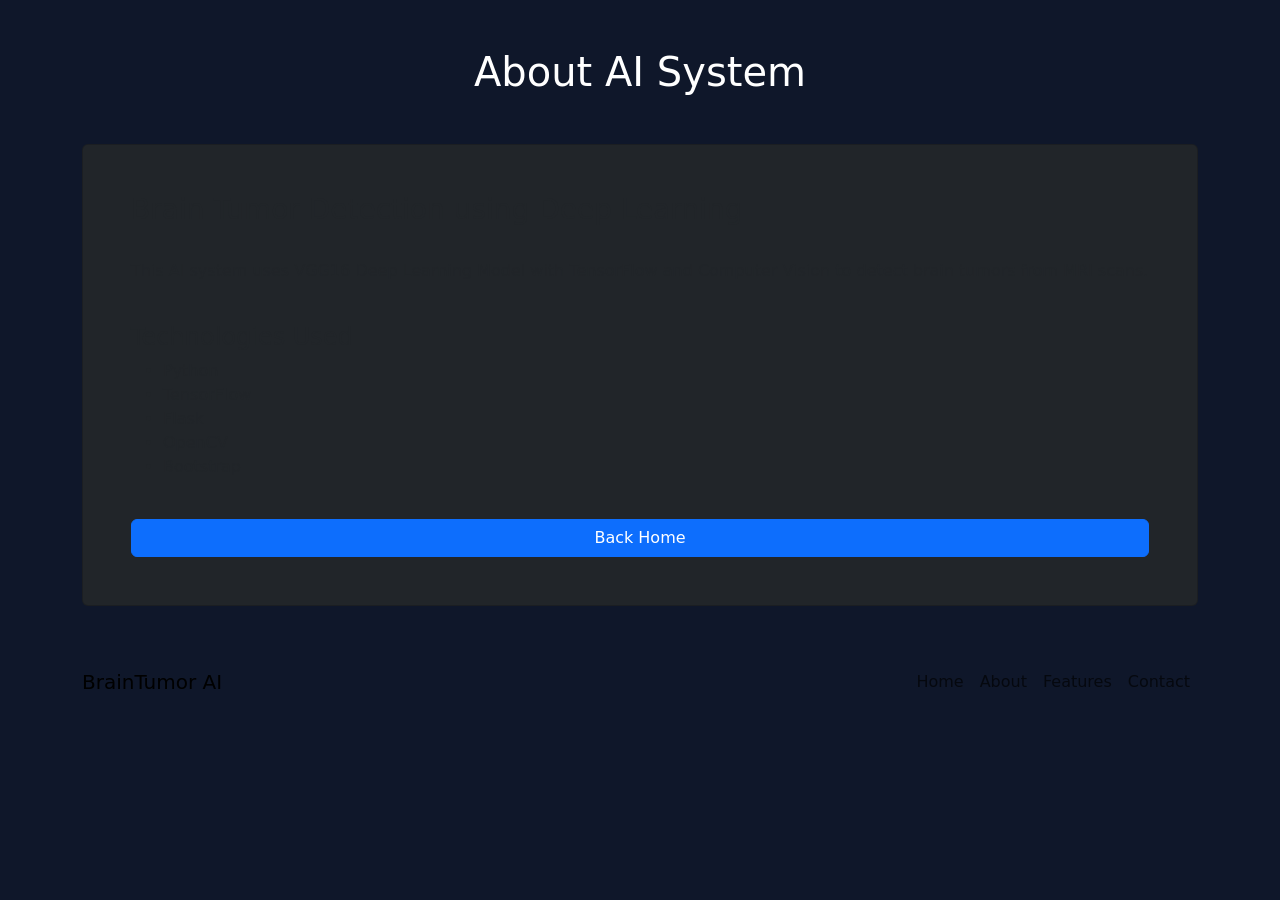
==== backend/templates/about.html @ f42ee186 "Initial Brain Tumor AI Project" ====
<!DOCTYPE html>
<html lang="en">

<head>

    <meta charset="UTF-8">

    <meta name="viewport"
          content="width=device-width, initial-scale=1.0">

    <title>About - Brain Tumor AI</title>
    <link href="https://fonts.googleapis.com/css2?family=Poppins:wght@300;400;500;600;700&display=swap"
      rel="stylesheet">
    <link href="https://cdn.jsdelivr.net/npm/bootstrap@5.3.3/dist/css/bootstrap.min.css"
          rel="stylesheet">
    <link rel="stylesheet"
      href="{{ url_for('static', filename='css/style.css') }}">

</head>

<body style="background:#0f172a; color:white;">

<div class="container py-5">

    <h1 class="text-center mb-5">
        About AI System
    </h1>

    <div class="card bg-dark p-5">

        <h3>
            Brain Tumor Detection using Deep Learning
        </h3>

        <p class="mt-4">

            This AI system uses VGG16 Deep Learning Model
            with TensorFlow and Computer Vision to detect
            brain tumors from MRI scans.

        </p>

        <h4 class="mt-4">
            Technologies Used
        </h4>

        <ul>

            <li>Python</li>

            <li>TensorFlow</li>

            <li>Flask</li>

            <li>OpenCV</li>

            <li>Bootstrap</li>

        </ul>

        <a href="/"
           class="btn btn-primary mt-4">

           Back Home

        </a>

    </div>

</div>

</body>
<nav class="navbar navbar-expand-lg">

    <div class="container">

        <a class="navbar-brand"
           href="/">

           BrainTumor AI

        </a>

        <button class="navbar-toggler"
                type="button"
                data-bs-toggle="collapse"
                data-bs-target="#navbarNav">

            <span class="navbar-toggler-icon"></span>

        </button>

        <div class="collapse navbar-collapse"
             id="navbarNav">

            <ul class="navbar-nav ms-auto">

                <li class="nav-item">

                    <a class="nav-link"
                       href="/">

                       Home

                    </a>

                </li>

                <li class="nav-item">

                    <a class="nav-link"
                       href="/about">

                       About

                    </a>

                </li>

                <li class="nav-item">

                    <a class="nav-link"
                       href="/features">

                       Features

                    </a>

                </li>

                <li class="nav-item">

                    <a class="nav-link"
                       href="/contact">

                       Contact

                    </a>

                </li>

            </ul>

        </div>

    </div>

</nav>
</html>
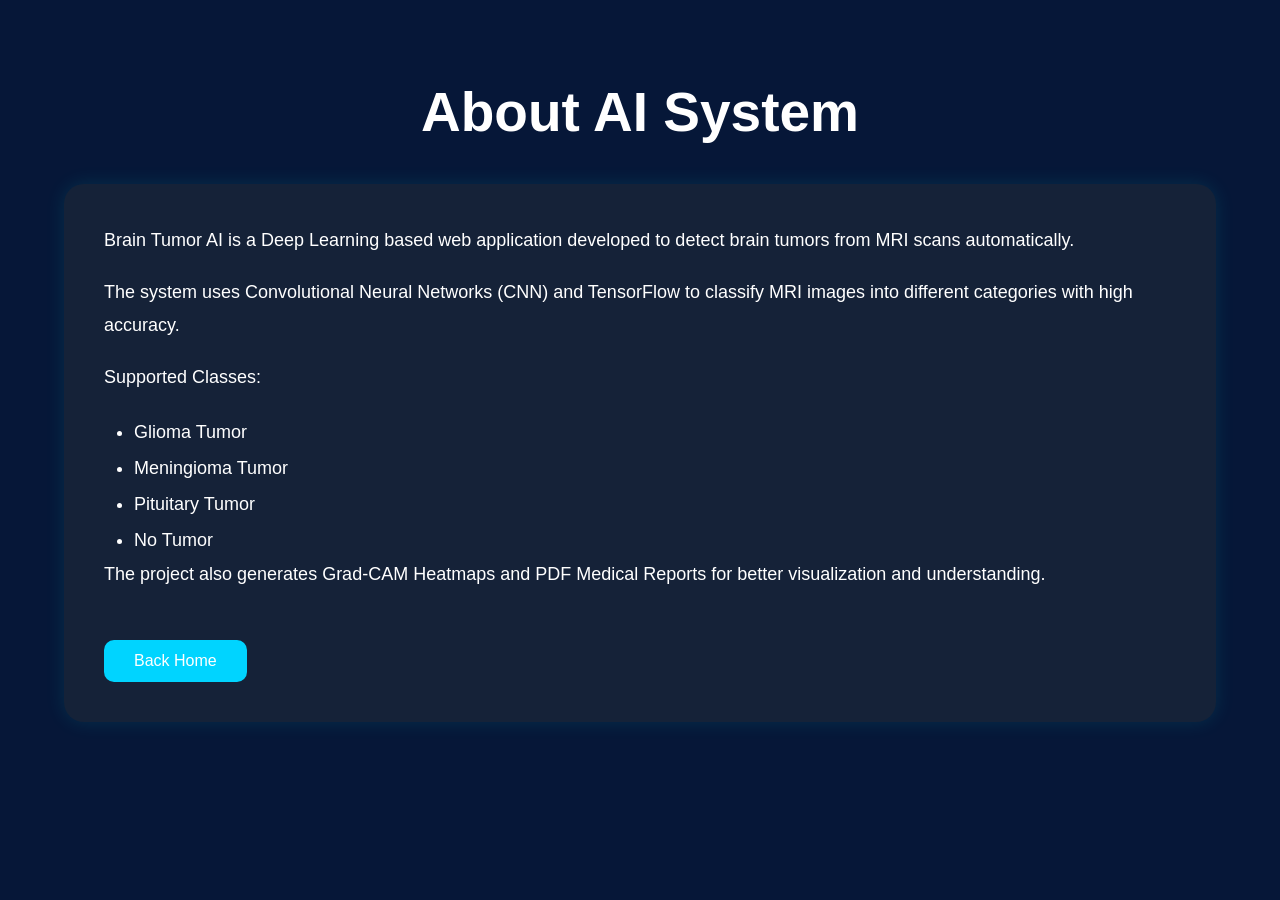
==== commit 20ddb70f: "Professional About Features Contact Pages" ====
--- a/backend/templates/about.html
+++ b/backend/templates/about.html
@@ -1,149 +1,104 @@
 <!DOCTYPE html>
-<html lang="en">
+<html>
+<head>
+    <title>About - Brain Tumor AI</title>
 
-<head>
+    <style>
+        *{
+            margin:0;
+            padding:0;
+            box-sizing:border-box;
+            font-family:Poppins,sans-serif;
+        }
 
-    <meta charset="UTF-8">
+        body{
+            background:#061738;
+            color:white;
+        }
 
-    <meta name="viewport"
-          content="width=device-width, initial-scale=1.0">
+        .container{
+            width:90%;
+            max-width:1200px;
+            margin:auto;
+            padding:80px 0;
+        }
 
-    <title>About - Brain Tumor AI</title>
-    <link href="https://fonts.googleapis.com/css2?family=Poppins:wght@300;400;500;600;700&display=swap"
-      rel="stylesheet">
-    <link href="https://cdn.jsdelivr.net/npm/bootstrap@5.3.3/dist/css/bootstrap.min.css"
-          rel="stylesheet">
-    <link rel="stylesheet"
-      href="{{ url_for('static', filename='css/style.css') }}">
+        h1{
+            text-align:center;
+            margin-bottom:40px;
+            font-size:55px;
+        }
 
+        .card{
+            background:#152238;
+            padding:40px;
+            border-radius:20px;
+            box-shadow:0 0 20px rgba(0,255,255,.1);
+        }
+
+        p{
+            line-height:1.8;
+            font-size:18px;
+            margin-bottom:20px;
+        }
+
+        ul{
+            margin-left:30px;
+            line-height:2;
+            font-size:18px;
+        }
+
+        .btn{
+            display:inline-block;
+            margin-top:30px;
+            padding:12px 30px;
+            background:#00d4ff;
+            color:white;
+            text-decoration:none;
+            border-radius:10px;
+        }
+    </style>
 </head>
 
-<body style="background:#0f172a; color:white;">
+<body>
 
-<div class="container py-5">
+<div class="container">
 
-    <h1 class="text-center mb-5">
-        About AI System
-    </h1>
+<h1>About AI System</h1>
 
-    <div class="card bg-dark p-5">
+<div class="card">
 
-        <h3>
-            Brain Tumor Detection using Deep Learning
-        </h3>
+<p>
+Brain Tumor AI is a Deep Learning based web application developed
+to detect brain tumors from MRI scans automatically.
+</p>
 
-        <p class="mt-4">
+<p>
+The system uses Convolutional Neural Networks (CNN) and TensorFlow
+to classify MRI images into different categories with high accuracy.
+</p>
 
-            This AI system uses VGG16 Deep Learning Model
-            with TensorFlow and Computer Vision to detect
-            brain tumors from MRI scans.
+<p>
+Supported Classes:
+</p>
 
-        </p>
+<ul>
+<li>Glioma Tumor</li>
+<li>Meningioma Tumor</li>
+<li>Pituitary Tumor</li>
+<li>No Tumor</li>
+</ul>
 
-        <h4 class="mt-4">
-            Technologies Used
-        </h4>
+<p>
+The project also generates Grad-CAM Heatmaps and PDF Medical Reports
+for better visualization and understanding.
+</p>
 
-        <ul>
+<a href="/" class="btn">Back Home</a>
 
-            <li>Python</li>
-
-            <li>TensorFlow</li>
-
-            <li>Flask</li>
-
-            <li>OpenCV</li>
-
-            <li>Bootstrap</li>
-
-        </ul>
-
-        <a href="/"
-           class="btn btn-primary mt-4">
-
-           Back Home
-
-        </a>
-
-    </div>
+</div>
 
 </div>
 
 </body>
-<nav class="navbar navbar-expand-lg">
-
-    <div class="container">
-
-        <a class="navbar-brand"
-           href="/">
-
-           BrainTumor AI
-
-        </a>
-
-        <button class="navbar-toggler"
-                type="button"
-                data-bs-toggle="collapse"
-                data-bs-target="#navbarNav">
-
-            <span class="navbar-toggler-icon"></span>
-
-        </button>
-
-        <div class="collapse navbar-collapse"
-             id="navbarNav">
-
-            <ul class="navbar-nav ms-auto">
-
-                <li class="nav-item">
-
-                    <a class="nav-link"
-                       href="/">
-
-                       Home
-
-                    </a>
-
-                </li>
-
-                <li class="nav-item">
-
-                    <a class="nav-link"
-                       href="/about">
-
-                       About
-
-                    </a>
-
-                </li>
-
-                <li class="nav-item">
-
-                    <a class="nav-link"
-                       href="/features">
-
-                       Features
-
-                    </a>
-
-                </li>
-
-                <li class="nav-item">
-
-                    <a class="nav-link"
-                       href="/contact">
-
-                       Contact
-
-                    </a>
-
-                </li>
-
-            </ul>
-
-        </div>
-
-    </div>
-
-</nav>
 </html>
